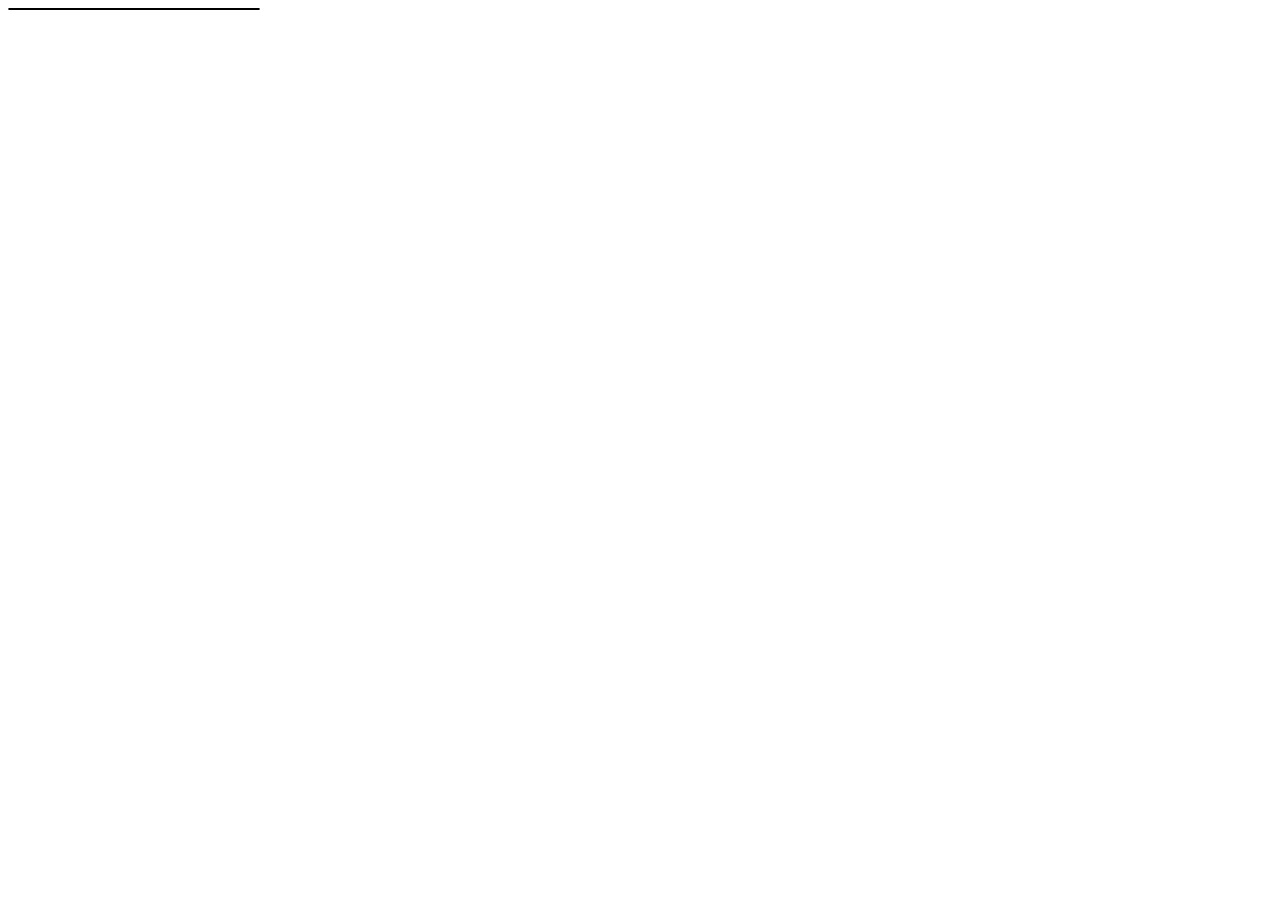
==== index2.html @ eab89313 "halcon" ====
<!DOCTYPE html>
<html lang="en" dir="ltr">
  <head>
    <meta charset="utf-8">
    <title>PERSONAJES</title>
    <link rel="stylesheet" href="style.css">
  </head>
  <body>

    <div id="main">
    <div class="item">
      </div>
</div>



  </body>
</html>
---- style.css ----
*{
  box-sizing: border-box;


}

#main {
  display: grid;
  grid-gap: 0.1em;
  grid-template-columns: repeat(auto-fill, minmax(250px, 1fr));
}



.item img {
  max-width: 100%;

}

.item {
  border: thin solid black;
  border-radius: 1em;
  background-color: #a9a8a3;

}

.Texto {
  padding: 0.5em;
}

.Enlace {
  padding: 0.5em;

}
.item:hover {
   box-shadow: 10px 10px 5px grey;}
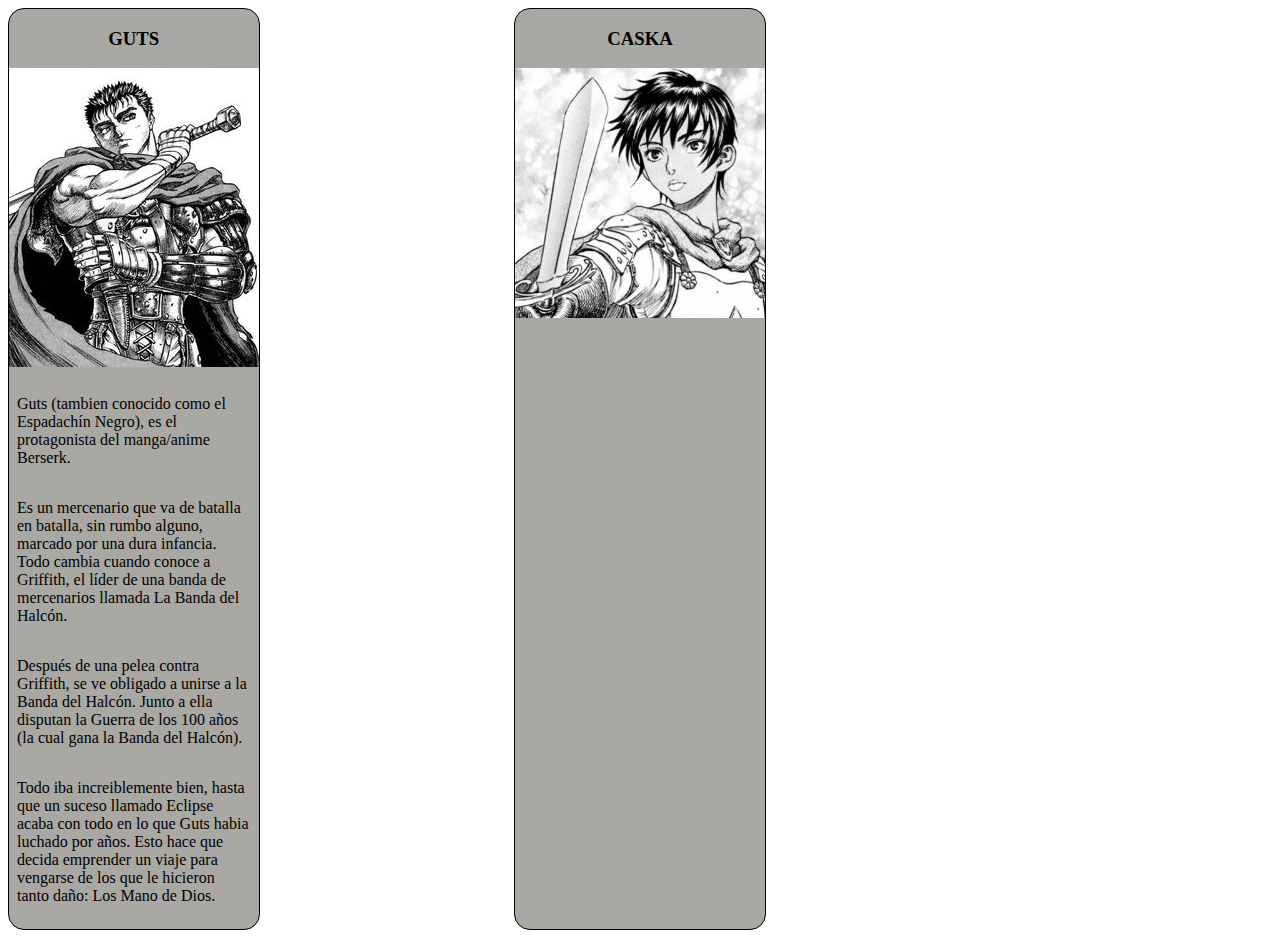
==== commit 067ce6f5: "caska" ====
--- a/index2.html
+++ b/index2.html
@@ -9,8 +9,35 @@
 
     <div id="main">
     <div class="item">
-      </div>
+      <h3 class="Cabecera">GUTS</h3>
+      <img src="guts.jpg">
+      <p class="Texto">Guts (tambien conocido como el Espadachín Negro), es el protagonista del manga/anime Berserk. </p>
+      <p class="Texto">Es un mercenario que va de batalla en batalla, sin rumbo alguno, marcado por una dura infancia. Todo cambia cuando conoce a Griffith, el líder de una banda de mercenarios llamada La Banda del Halcón.</p>
+      <p class="Texto">Después de una pelea contra Griffith, se ve obligado a unirse a la Banda del Halcón. Junto a ella disputan la Guerra de los 100 años (la cual gana la Banda del Halcón). </p>
+      <p class="Texto">Todo iba increiblemente bien, hasta que un suceso llamado Eclipse acaba con todo en lo que Guts habia luchado por años. Esto hace que decida emprender un viaje para vengarse de los que le hicieron tanto daño: Los Mano de Dios.</p>
+    </div>
+
+<div class="">
+
 </div>
+
+    <div class="item">
+      <h3 class="Cabecera">CASKA</h3>
+      <img src="CASKA.jpg">
+      <p class="Texto"></p>
+
+
+    </div>
+
+
+
+
+
+
+</div>
+
+
+
 
 
 
--- a/style.css
+++ b/style.css
@@ -11,6 +11,9 @@
 }
 
 
+.Cabecera {
+  text-align: center;
+}
 
 .item img {
   max-width: 100%;
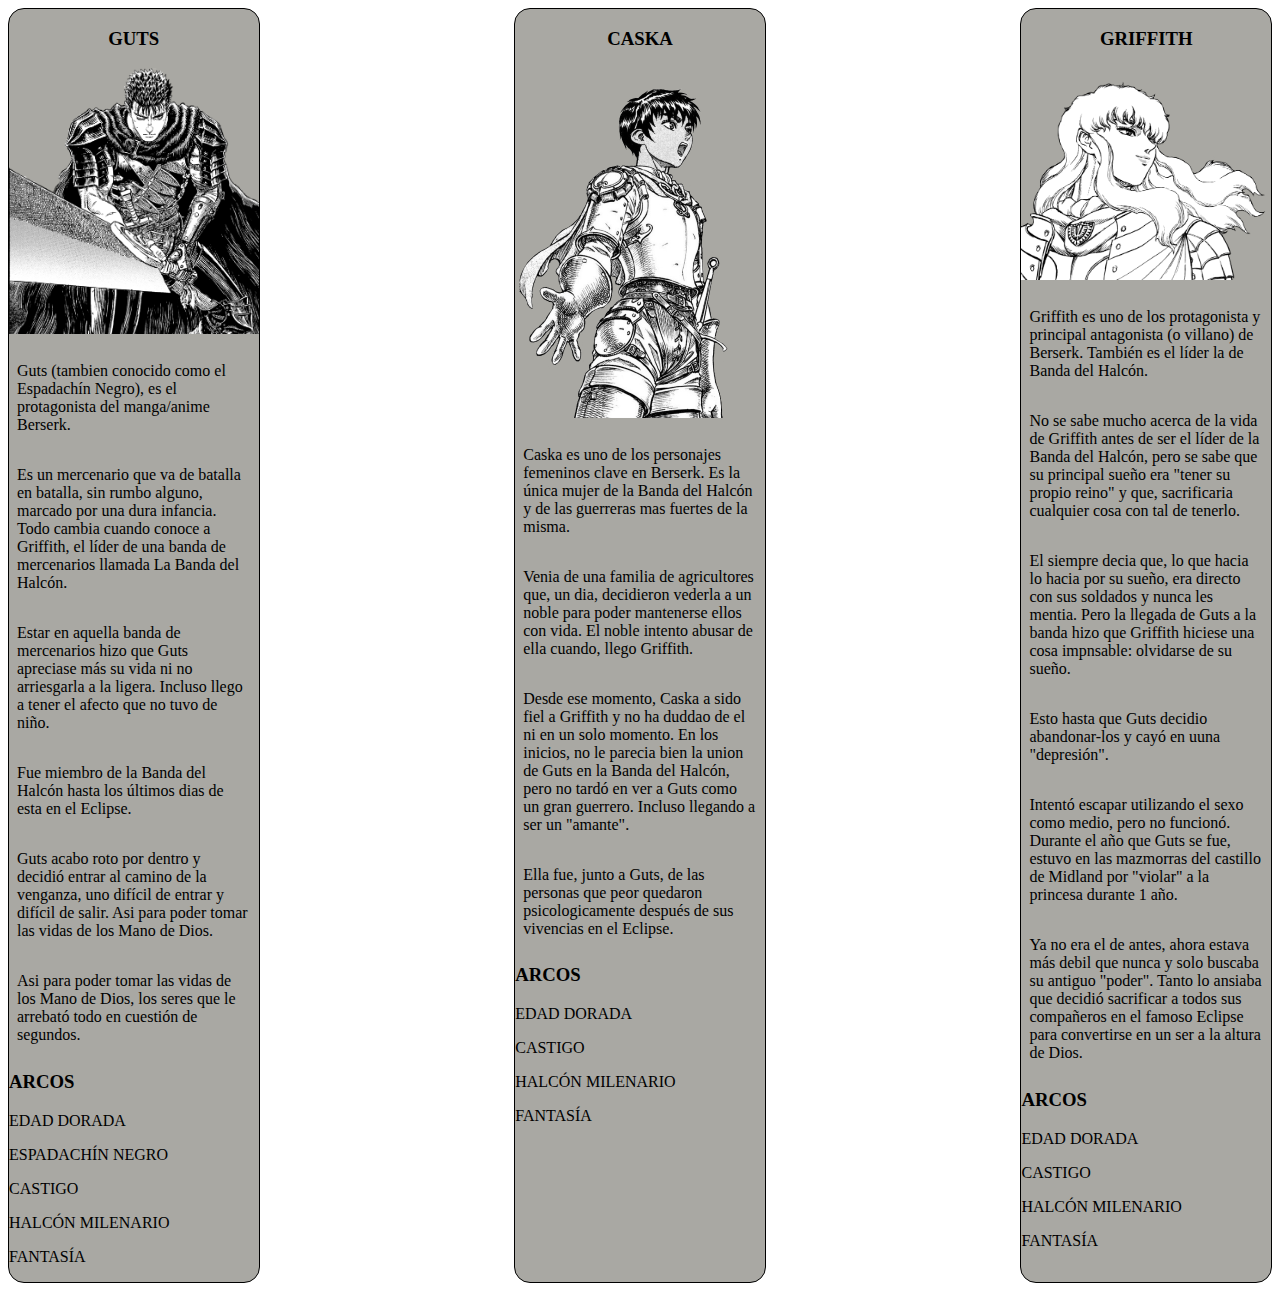
==== commit 306f01be: "retoques en berserk" ====
--- a/index2.html
+++ b/index2.html
@@ -10,11 +10,25 @@
     <div id="main">
     <div class="item">
       <h3 class="Cabecera">GUTS</h3>
-      <img src="guts.jpg">
+      <img src="gaaaatsu.png">
       <p class="Texto">Guts (tambien conocido como el Espadachín Negro), es el protagonista del manga/anime Berserk. </p>
       <p class="Texto">Es un mercenario que va de batalla en batalla, sin rumbo alguno, marcado por una dura infancia. Todo cambia cuando conoce a Griffith, el líder de una banda de mercenarios llamada La Banda del Halcón.</p>
-      <p class="Texto">Después de una pelea contra Griffith, se ve obligado a unirse a la Banda del Halcón. Junto a ella disputan la Guerra de los 100 años (la cual gana la Banda del Halcón). </p>
-      <p class="Texto">Todo iba increiblemente bien, hasta que un suceso llamado Eclipse acaba con todo en lo que Guts habia luchado por años. Esto hace que decida emprender un viaje para vengarse de los que le hicieron tanto daño: Los Mano de Dios.</p>
+      <p class="Texto">Estar en aquella banda de mercenarios hizo que Guts apreciase más su vida ni no arriesgarla a la ligera. Incluso llego a tener el afecto que no tuvo de niño.</p>
+      <p class="Texto">Fue miembro de la Banda del Halcón hasta los últimos dias de esta en el Eclipse.</p>
+      <p class="Texto">Guts acabo roto por dentro y decidió entrar al camino de la venganza, uno difícil de entrar y difícil de salir. Asi para poder tomar las vidas de los Mano de Dios.</p>
+      <p class="Texto">Asi para poder tomar las vidas de los Mano de Dios, los seres que le arrebató todo en cuestión de segundos.</p>
+      <h3 class="Arcos">ARCOS</h3>
+      <p>EDAD DORADA</p>
+      <p>ESPADACHÍN NEGRO</p>
+      <p>CASTIGO</p>
+      <p>HALCÓN MILENARIO</p>
+      <p>FANTASÍA</p>
+
+
+
+
+
+
     </div>
 
 <div class="">
@@ -23,11 +37,45 @@
 
     <div class="item">
       <h3 class="Cabecera">CASKA</h3>
-      <img src="CASKA.jpg">
-      <p class="Texto"></p>
+      <img src="kkk.png">
+      <p class="Texto">Caska es uno de los personajes femeninos clave en Berserk. Es la única mujer de la Banda del Halcón y de las guerreras mas fuertes de la misma.</p>
+      <p class="Texto">Venia de una familia de agricultores que, un dia, decidieron vederla a un noble para poder mantenerse ellos con vida. El noble intento abusar de ella cuando, llego Griffith.</p>
+      <p class="Texto">Desde ese momento, Caska a sido fiel a Griffith y no ha duddao de el ni en un solo momento. En los inicios, no le parecia bien la union de Guts en la Banda del Halcón, pero no tardó en ver a Guts como un gran guerrero. Incluso llegando a ser un "amante".</p>
+      <p class="Texto">Ella fue, junto a Guts, de las personas que peor quedaron psicologicamente después de sus vivencias en el Eclipse.</p>
+      <h3 class="Arcos">ARCOS</h3>
+      <p>EDAD DORADA</p>
+      <p>CASTIGO</p>
+      <p>HALCÓN MILENARIO</p>
+      <p>FANTASÍA</p>
+
+    </div>
 
 
+    <div class="">
+
     </div>
+
+        <div class="item">
+          <h3 class="Cabecera">GRIFFITH</h3>
+          <img src="griffith.png">
+          <p class="Texto">Griffith es uno de los protagonista y principal antagonista (o villano) de Berserk. También es el líder la de Banda del Halcón.</p>
+          <p class="Texto">No se sabe mucho acerca de la vida de Griffith antes de ser el líder de la Banda del Halcón, pero se sabe que su principal sueño era "tener su propio reino" y que, sacrificaria cualquier cosa con tal de tenerlo.</p>
+          <p class="Texto">El siempre decia que, lo que hacia lo hacia por su sueño, era directo con sus soldados y nunca les mentia. Pero la llegada de Guts a la banda hizo que Griffith hiciese una cosa impnsable: olvidarse de su sueño.</p>
+          <p class="Texto">Esto hasta que Guts decidio abandonar-los y cayó en uuna "depresión". </p>
+          <p class="Texto">Intentó escapar utilizando el sexo como medio, pero no funcionó. Durante el año que Guts se fue, estuvo en las mazmorras del castillo de Midland por "violar" a la princesa durante 1 año. </p>
+          <p class="Texto">Ya no era el de antes, ahora estava más debil que nunca y solo buscaba su antiguo "poder". Tanto lo ansiaba que decidió sacrificar a todos sus compañeros en el famoso Eclipse para convertirse en un ser a la altura de Dios.</p>
+          <h3 class="Arcos">ARCOS</h3>
+          <p>EDAD DORADA</p>
+          <p>CASTIGO</p>
+          <p>HALCÓN MILENARIO</p>
+          <p>FANTASÍA</p>
+
+
+
+
+
+
+        </div>
 
 
 
